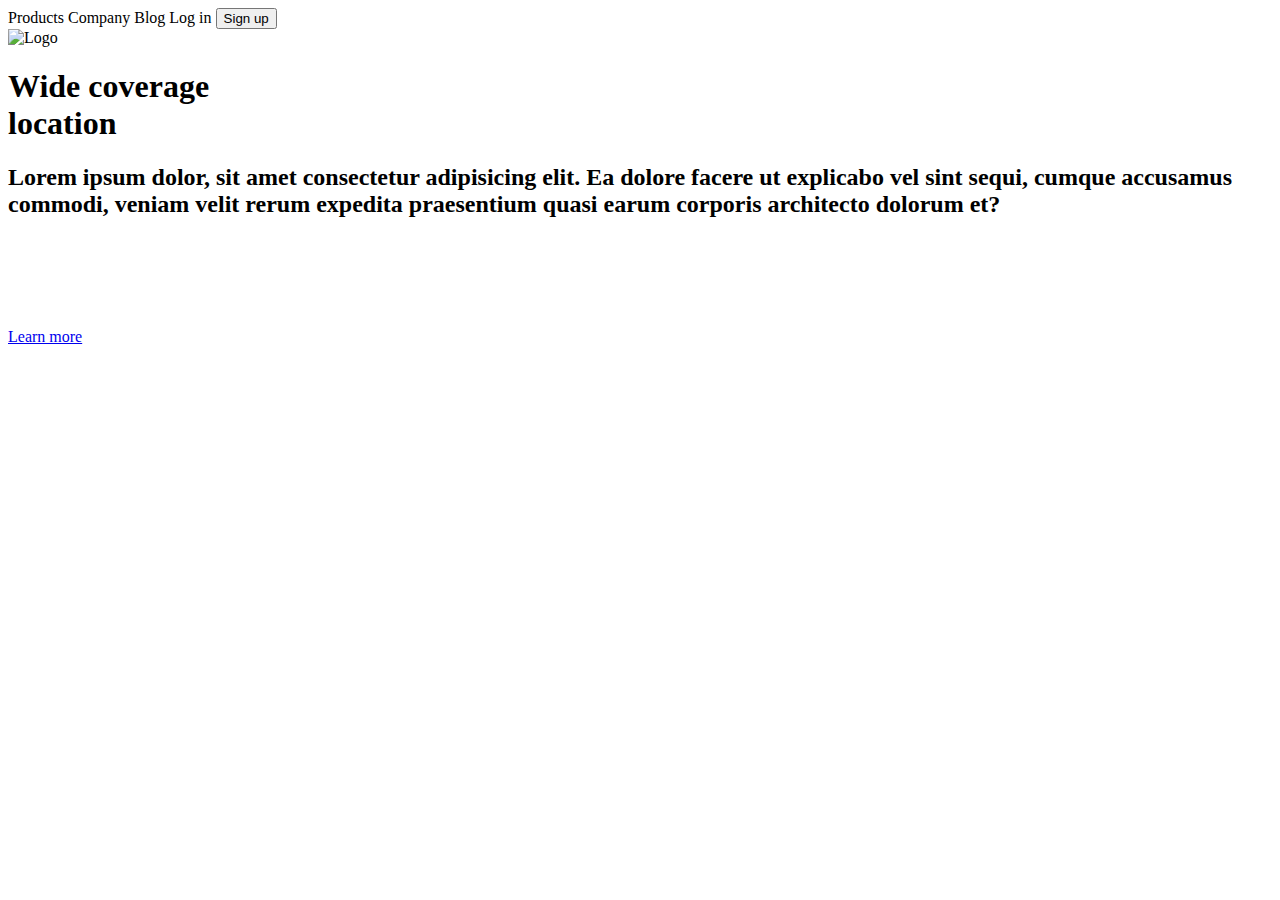
==== 2-Desafio/index.html @ 0a34d892 "progress commit" ====
<!DOCTYPE html>
<html lang="pt-br">
<head>
    <meta charset="UTF-8">
    <meta name="viewport" content="width=device-width, initial-scale=1.0">
    <link rel="stylesheet" href="/3-Desafio/style.css">
    <title>Land page</title>
</head>
<body>
    <header>
            <a class="calabreso">Products</a>
            <a class="calabreso">Company</a>
            <a class="calabreso">Blog</a>
            <a class="calabreso">Log in</a>
            <button class="perereco-main">Sign up</button>
    </header>
    <main>
            <img src="/3-Desafio/assets/positive.png" alt="Logo" class="logo-image">

            <section>
                <h1>Wide coverage <br>location</h1>
                <h2>Lorem ipsum dolor, sit amet consectetur adipisicing elit. Ea dolore facere ut explicabo vel sint sequi, cumque accusamus commodi, veniam velit rerum expedita praesentium quasi earum corporis architecto dolorum et?</h2>
                <br>
                <br>
                <br>
                <br>
                <br>
                <a href="www.google.com" class="link-main">Learn more </a>

            </section>


    </main>


    
</body>
</html>
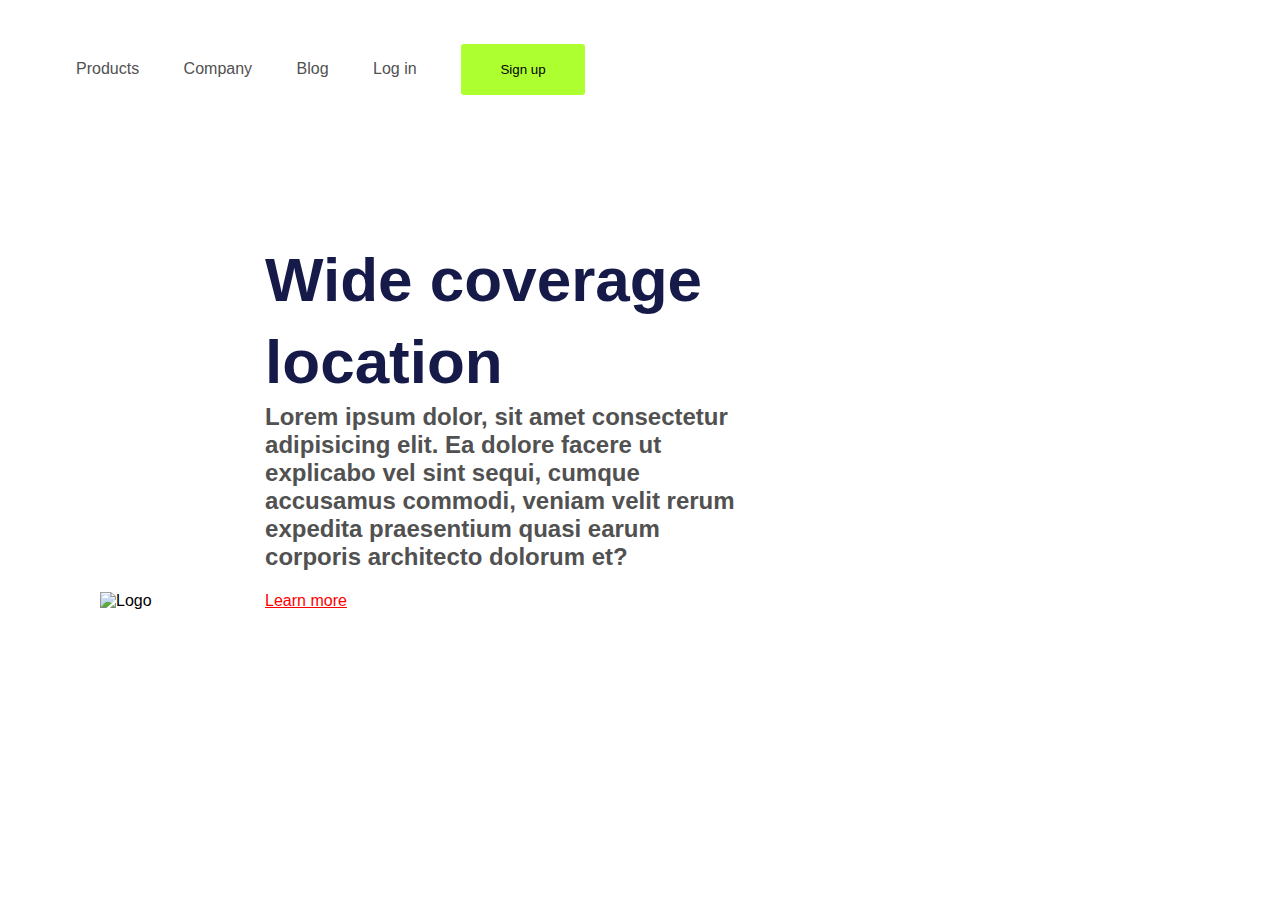
==== commit 96efa4e0: "Atualizar o index.html" ====
--- a/2-Desafio/index.html
+++ b/2-Desafio/index.html
@@ -3,7 +3,7 @@
 <head>
     <meta charset="UTF-8">
     <meta name="viewport" content="width=device-width, initial-scale=1.0">
-    <link rel="stylesheet" href="/3-Desafio/style.css">
+    <link rel="stylesheet" href="/2-Desafio/style.css">
     <title>Land page</title>
 </head>
 <body>
--- a/2-Desafio/style.css
+++ b/2-Desafio/style.css
@@ -0,0 +1,63 @@
+*{
+    font-family: 'Poppins', sans-serif;
+    margin: 0;
+    padding: 0;
+    box-sizing: border-box;
+}
+header{
+    margin: 44px 0 144px 76px;
+}
+section{
+    display: inline-block;
+    margin-left: 109px;
+}
+
+h1{
+    width: 582px;
+    height: 164px;
+    top: 342px;
+    left: 801px;
+    font-size: 62px;
+    line-height: 82px;
+    color: #161A49;
+}
+h2{
+    width: 493px;
+    height: 99px;
+    top: 553px;
+    left: 801px;
+    color: #515151;
+    opacity: 0,9;
+  
+}
+.perereco-main{
+    background-color: greenyellow;
+   
+    width: 124px;
+    height: 51px;
+    top: 32px;
+    left: 420px;
+    cursor: pointer;
+    border: none;
+    border-radius: 3px;
+}
+.calabreso{
+    width: 87px;
+    height: 20px;
+    top: 47px;
+    left: 42px;
+    color: #515151;
+    cursor: pointer;
+    margin-right: 40px;
+    align-items: center;
+}
+.link-main{
+    color:red;
+}
+.logo-image{
+    width: 595px;
+    height: 500px;
+    top: 246px;
+    left: 121px;
+    margin-left: 100px;
+} 
